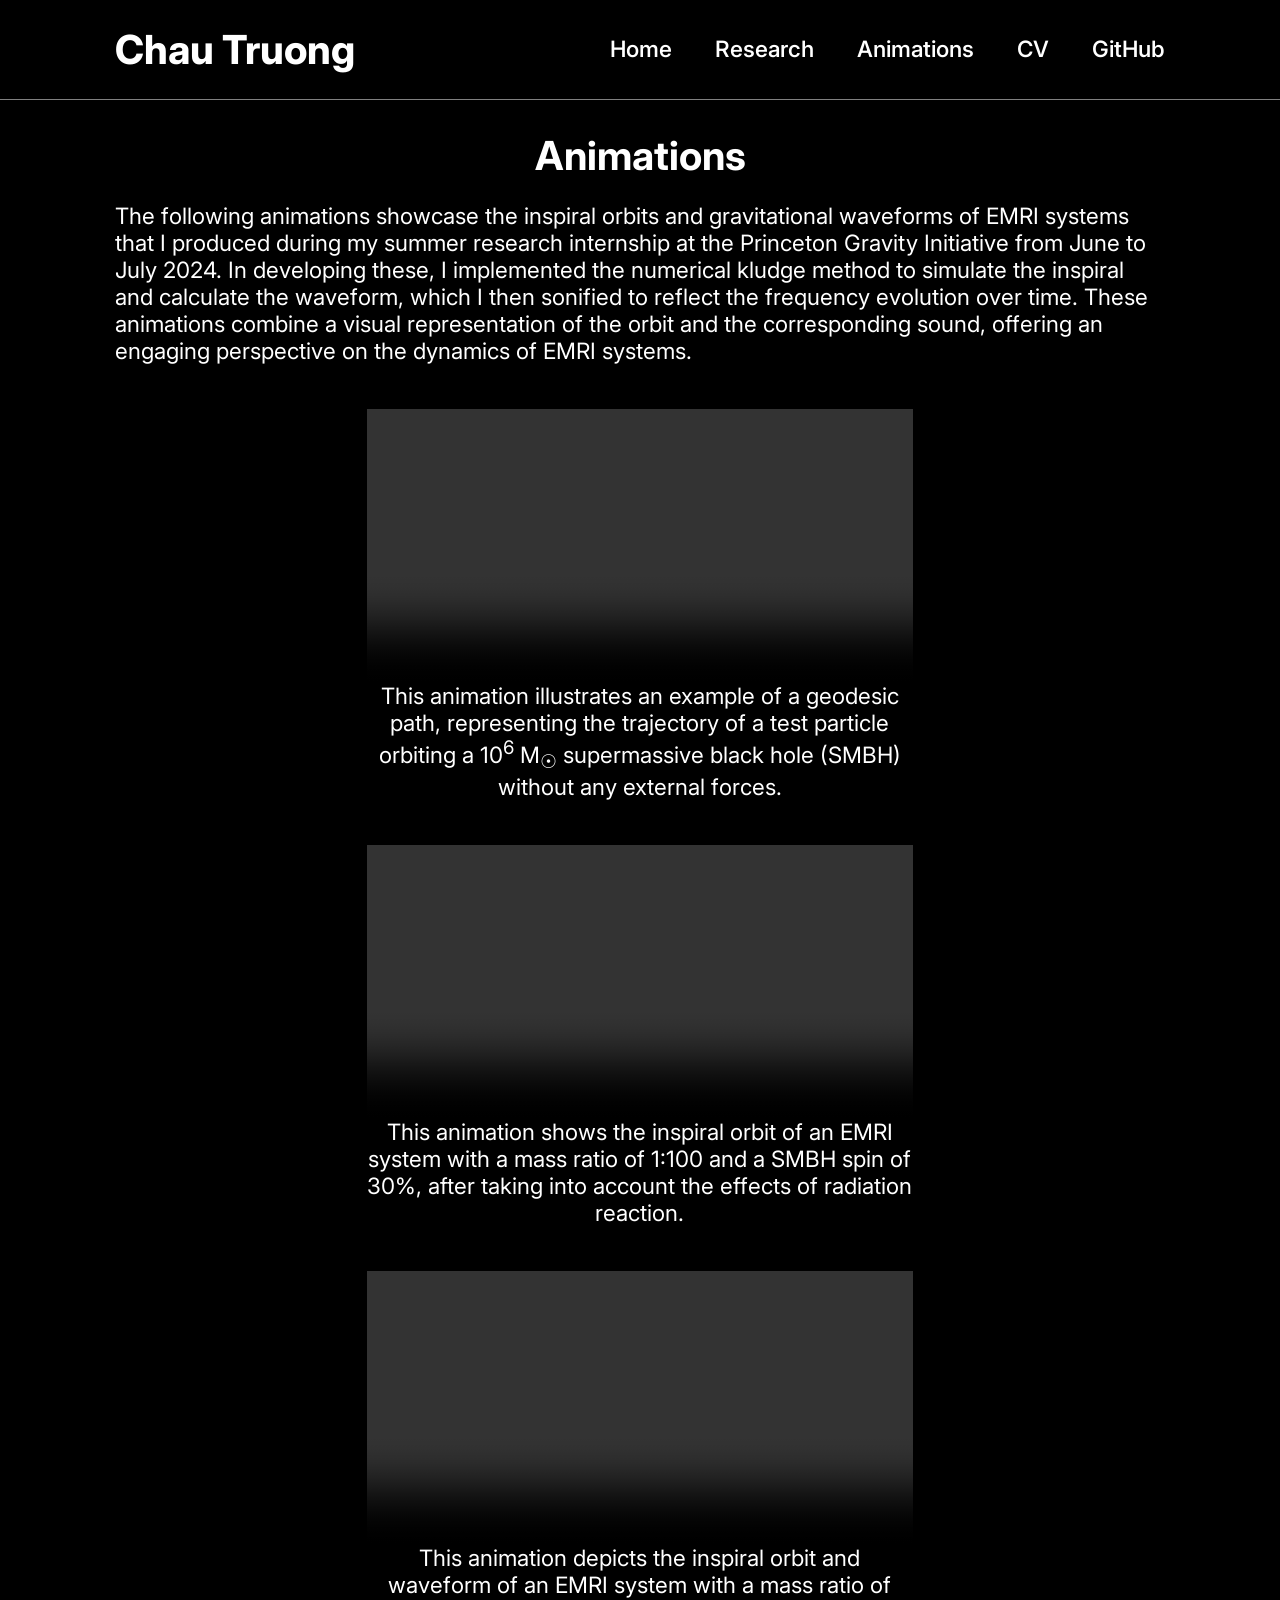
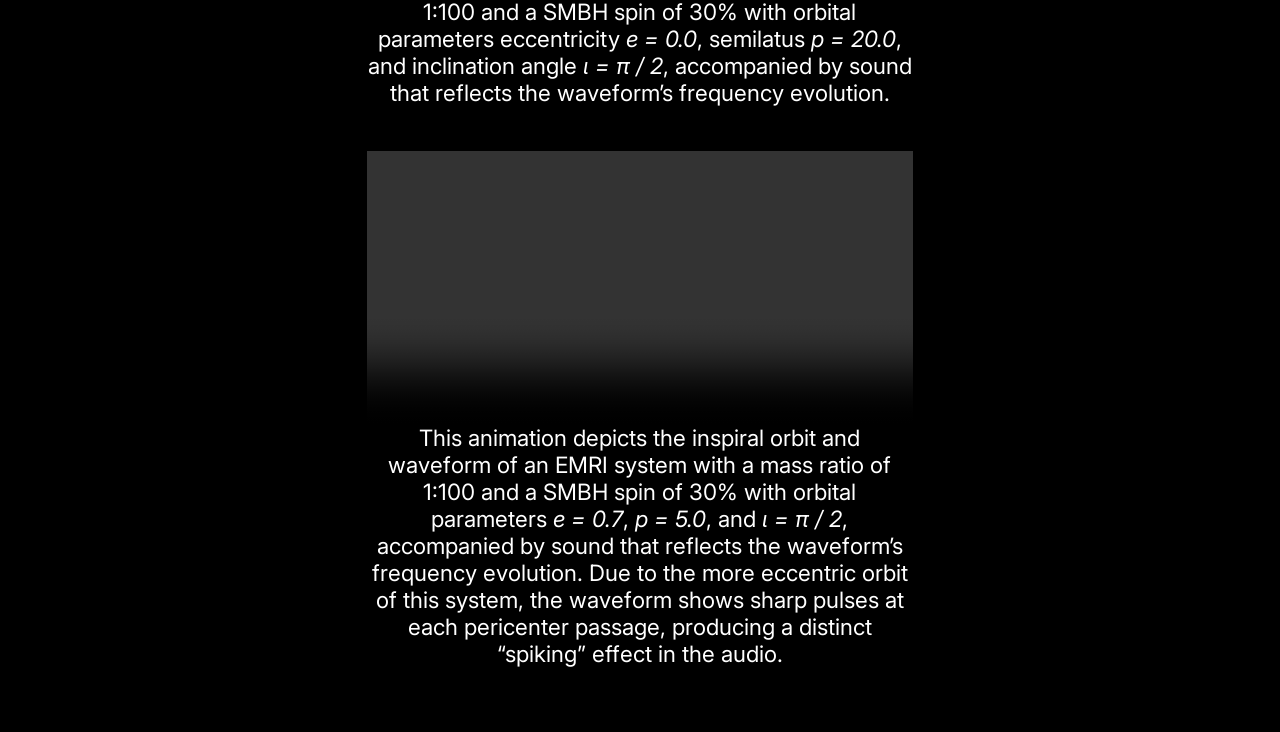
==== animations.html @ 68e2d20f "Update" ====
<!DOCTYPE html>
<html lang="en">

<head>
    <meta charset="UTF-8">
    <meta name="viewport" content="width=device-width, initial-scale=1.0">
    <link rel="stylesheet" href="https://cdnjs.cloudflare.com/ajax/libs/font-awesome/6.5.2/css/all.min.css">
    <link rel="stylesheet" href="style.css">
    <title>Chau Truong — Home</title>
    <style>
        html {
            scroll-behavior: smooth;
        }
    </style>
</head>

<body>

    <!-- Menu links -->
    <header>
        <a href="home.html" class="logo">Chau Truong</a>
        <nav>
            <a href="home.html" class="active">Home</a>
            <a href="research.html" class="active">Research</a>
            <a href="animations.html" class="active">Animations</a>
            <a href="ChauTruong—CV.pdf" class="active" target="_blank">CV</a>
            <a href="https://github.com/chautruo15" class="active" target="_blank">GitHub</a>
        </nav>
        <div class="menu-toggle" onclick="toggleMenu()">
            ☰
        </div>
    </header>

    <script>
        const menuToggle = document.querySelector('.menu-toggle');
        const nav = document.querySelector('nav');

        menuToggle.addEventListener('click', () => {
            nav.classList.toggle('active');
        });

        window.addEventListener('resize', () => {
            if (window.innerWidth > 1050) {
                nav.classList.remove('active'); // Remove 'active' class if screen width exceeds 1050px
            }
        });
    </script>

    <!-- Animations -->
    <section id="animations" class="animations">

        <h2>Animations</h2>

        <p>
            The following animations showcase the inspiral orbits and 
            gravitational waveforms of EMRI systems that I produced during 
            my summer research internship at the Princeton Gravity Initiative from June 
            to July 2024. In developing these, I implemented the numerical 
            kludge method to simulate the inspiral and calculate the waveform, 
            which I then sonified to reflect the frequency evolution over time. 
            These animations combine a visual representation of the orbit and 
            the corresponding sound, offering an engaging perspective on the 
            dynamics of EMRI systems.
        </p>
    
        <!-- MP4s -->
        <div class="video-container">
            <video controls>
                <source src="./geodesics-two-panel.mp4" type="video/mp4">
            </video>
            <p>
                This animation illustrates an example of a geodesic path, 
                representing the trajectory of a test particle orbiting a 
                10<sup>6</sup> M<sub>&#x2609;</sub> supermassive black hole 
                (SMBH) without any external forces.
            </p>
        </div>
    
        <div class="video-container">
            <video controls>
                <source src="./inspiral-two-panel.mp4" type="video/mp4">
            </video>
            <p>
                This animation shows the inspiral orbit of an EMRI system with 
                a mass ratio of 1:100 and a SMBH spin of 30%, after taking into 
                account the effects of radiation reaction.
            </p>
        </div>
    
        <div class="video-container">
            <video controls>
                <source src="./inspiral-waveform-animation-sound-e0.0-p20.0-iota1.57-v2.mp4" type="video/mp4">
            </video>
            <p>
                This animation depicts the inspiral orbit and waveform of an 
                EMRI system with a mass ratio of 1:100 and a SMBH spin of 30% 
                with orbital parameters eccentricity <i>e = 0.0</i>, semilatus <i>p = 20.0</i>, 
                and inclination angle <i>&iota; = &pi; / 2</i>, accompanied by sound that 
                reflects the waveform’s frequency evolution.
            </p>
        </div>
    
        <div class="video-container">
            <video controls>
                <source src="./inspiral-waveform-animation-sound-e0.7-p5.0-iota1.57-v2.mp4" type="video/mp4">
            </video>
            <p>
                This animation depicts the inspiral orbit and waveform of an 
                EMRI system with a mass ratio of 1:100 and a SMBH spin of 30% 
                with orbital parameters <i>e = 0.7</i>, <i>p = 5.0</i>, and 
                <i>&iota; = &pi; / 2</i>, accompanied by sound that reflects the 
                waveform’s frequency evolution. Due to the more eccentric 
                orbit of this system, the waveform shows sharp pulses at 
                each pericenter passage, producing a distinct “spiking” 
                effect in the audio.
            </p>
        </div>

    </section>    

</body>

</html>
---- style.css ----
@import url('https://fonts.googleapis.com/css2?family=Inter:ital,opsz,wght@0,14..32,100..900;1,14..32,100..900&family=Lato:ital,wght@0,100;0,300;0,400;0,700;0,900;1,100;1,300;1,400;1,700;1,900&family=Noto+Sans:ital,wght@0,100..900;1,100..900&family=Open+Sans:ital,wght@0,300..800;1,300..800&family=Roboto:ital,wght@0,100..900;1,100..900&display=swap');

*{
    border: none;
    box-sizing: border-box;
    font-family: 'Inter';
    margin: 0;
    outline: none;
    padding: 0;
    text-decoration: none;
}

html{
    font-size: 62.5%;
}

body{
    background-color: black;
    color: white;
    width: 100%;
    height: 100vh;
}

header{
    position: fixed;
    top: 0;
    left: 0;
    align-items: center;
    background-color: black;
    display: flex;
    justify-content: space-between;
    width: 100%;
    padding: 2.5rem 9%;
    z-index: 100;
    border-bottom: 0.5px solid gray;
}

/* Name */
.logo{
    color: white;
    cursor: pointer;
    font-size: 4rem;
    font-weight: 750;
    transition: 0.5s ease;
}

.logo:hover {
    transform: scale(1.1);
}

/* Menu options */
nav a {
    border-bottom: 3px solid transparent; 
    color: white;
    display: inline-block;
    font-size: 2.25rem;
    font-weight: 550;
    margin-left: 4rem;
    transition: transform 0.3s ease, color 0.3s ease;
}

nav a:hover {
    border-bottom: 3px solid white;
    transform: scale(1.1);
}

/* Menu */
.menu-toggle {
    color: white;
    cursor: pointer;
    display: none;
    font-size: 4rem;
    position: absolute; 
    top: 1.2rem;
    right: 1.2rem;
    z-index: 101;
    transition: 0.5s ease;
}

.menu-toggle:hover {
    transform: scale(1.1);
}

/* Smaller screen */
@media (max-width: 1050px) {
    .menu-toggle {
        cursor: pointer;
        display: block;
        position: absolute;
        top: 1rem;
        right: 1rem;
    }
    nav {
        position: absolute;
        top: 90px;
        right: 0;
        width: 98.5%;
        max-height: 0;
        background-color: black;
        overflow: hidden;
        transform: translateY(-20px);
        transition: max-height 0.5s ease-in-out, transform 0.5s ease-in-out;
        display: flex;
        flex-direction: column;
        align-items: flex-start;
    }
    
    nav.active {
        visibility: visible;
        max-height: 500px;
        padding-bottom: 0.65rem;
        transform: translateY(0);
        transition: max-height 0.5s ease-in-out, transform 0.5s ease-in-out;
    }

    nav a {
        display: inline-block;
        font-size: 2rem;
        margin: 0.75rem;
        color: white;
        text-decoration: none;
        transition: color 0.3s ease;
    }

    nav a:hover {
        border-bottom: 3px solid white;
        transform: scale(1.1);
    }
}

section{
    min-height: 100vh;
    padding: 5rem 9% 5rem;
    padding-top: 13rem;
}

/* Home */
.home{
    align-items: center;
    background-color: black;
    display: flex;
    gap: 8rem;
    justify-content: center;
}

/* About Me heading */
.home-content h2{
    color: white;
    font-size: 4rem;
    line-height: 1.3;
    margin-bottom: 2rem;
    text-align: left; 
}

/* About Me content */
.home-content p{
    font-size: 2.25rem;
    margin-bottom: 1.5rem;
}

/* About Me email */
.home-content .email {
    font-size: 2.25rem;
    margin-bottom: 1.5rem;
}

.home-content a:hover {
    border-bottom: 1.5px solid #64B5F6;
}

/* Photo */
.home-img{
    border-radius: 50%;
}

.home-img img{
    position: relative;
    width: 32vw;
    transition: 0.2s linear;
}

@media (max-width: 1050px) {
    .home {
        align-items: center;
        flex-direction: column;
    }
    .home-content h2{
        text-align: center;
    }
    .home-content {
        order: 1;
        margin-top: 1rem;
        text-align: left;
    }
    .home-img {
        order: 2;
    }
}

/* Research */
.research {
    background-color: black;
    display: flex;
    flex-direction: column;
    gap: 1rem;
    text-align: left; 
}

/* Research heading */
.research h2 {
    color: white;
    font-size: 4rem;
    line-height: 1.3;
    margin-bottom: 1rem;
    text-align: center; 
}

/* Research content */
.research p {
    font-size: 2.25rem;
    margin-bottom: 1.5rem;
}

.research a:hover {
    border-bottom: 1.5px solid #64B5F6;
}

/* Animations */
.animations {
    background-color: black;
    display: flex;
    flex-direction: column;
    gap: 1rem;
    text-align: left; 
}

.animations h2 {
    color: white;
    font-size: 4rem;
    line-height: 1.3;
    margin-bottom: 1rem;
    text-align: center; 
}

.animations p:first-of-type { 
    font-size: 2.25rem;
    margin-bottom: 1.5rem;
}

.animations .video-container {
    margin: auto;
    display: block;
    width: 50%;
    max-width: 100%;
    text-align: center;
    padding-top: 2rem;
}

.animations .video-container video {
    width: 100%;
    display: block;
}

.animations .video-container p {
    font-size: 2.25rem;
    margin-bottom: 1.5rem;
    text-align: center;
}

@media (max-width: 1300px) {
    .animations .video-container {
        width: 52%;
    }
}

@media (max-width: 1200px) {
    .animations .video-container {
        width: 55%;
    }
}

@media (max-width: 1100px) {
    .animations .video-container {
        width: 57%;
    }
}

@media (max-width: 1000px) {
    .animations .video-container {
        width: 60%;
    }
}

@media (max-width: 900px) {
    .animations .video-container {
        width: 65%;
    }
}

@media (max-width: 800px) {
    .animations .video-container {
        width: 70%;
    }
}

@media (max-width: 700px) {
    .animations .video-container {
        width: 75%;
    }
}

@media (max-width: 600px) {
    .animations .video-container {
        width: 80%;
    }
}

@media (max-width: 500px) {
    .animations .video-container {
        width: 90%;
    }
}

@media (max-width: 400px) {
    .animations .video-container {
        width: 98%;
    }
}
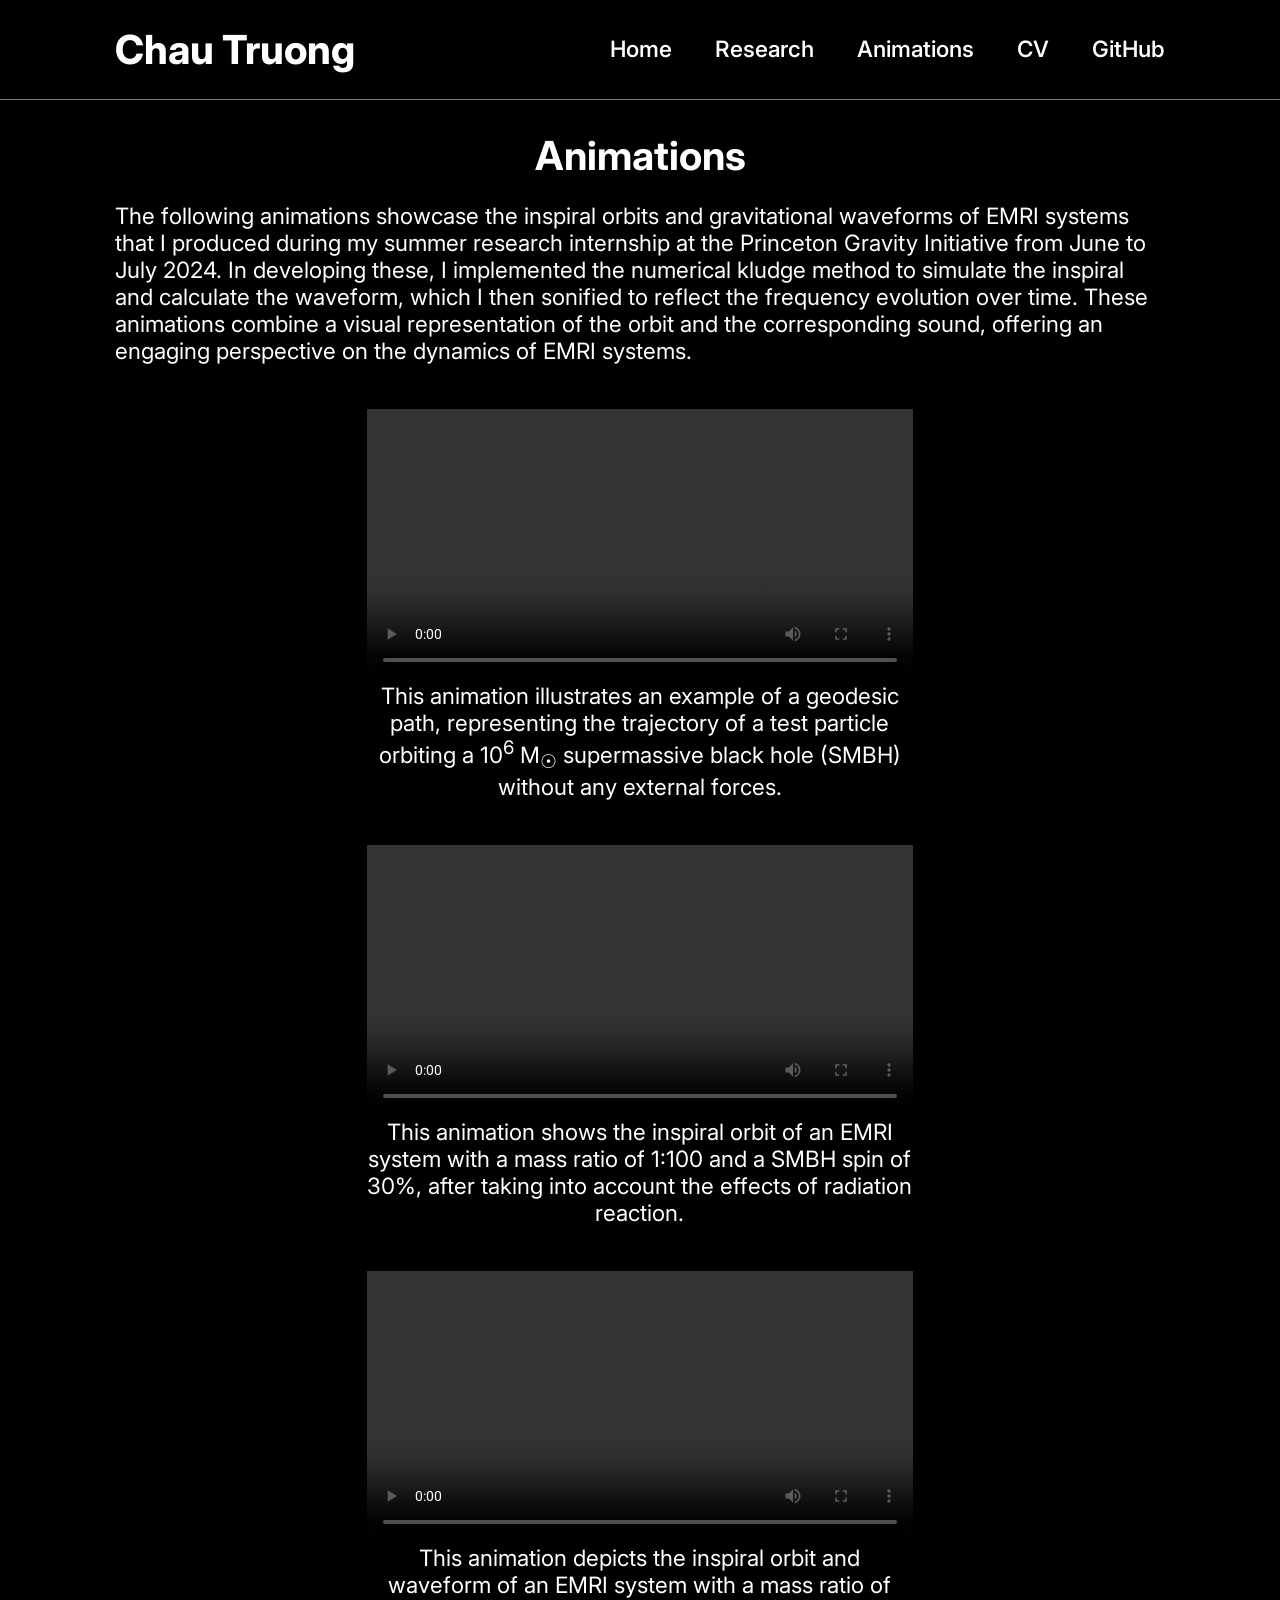
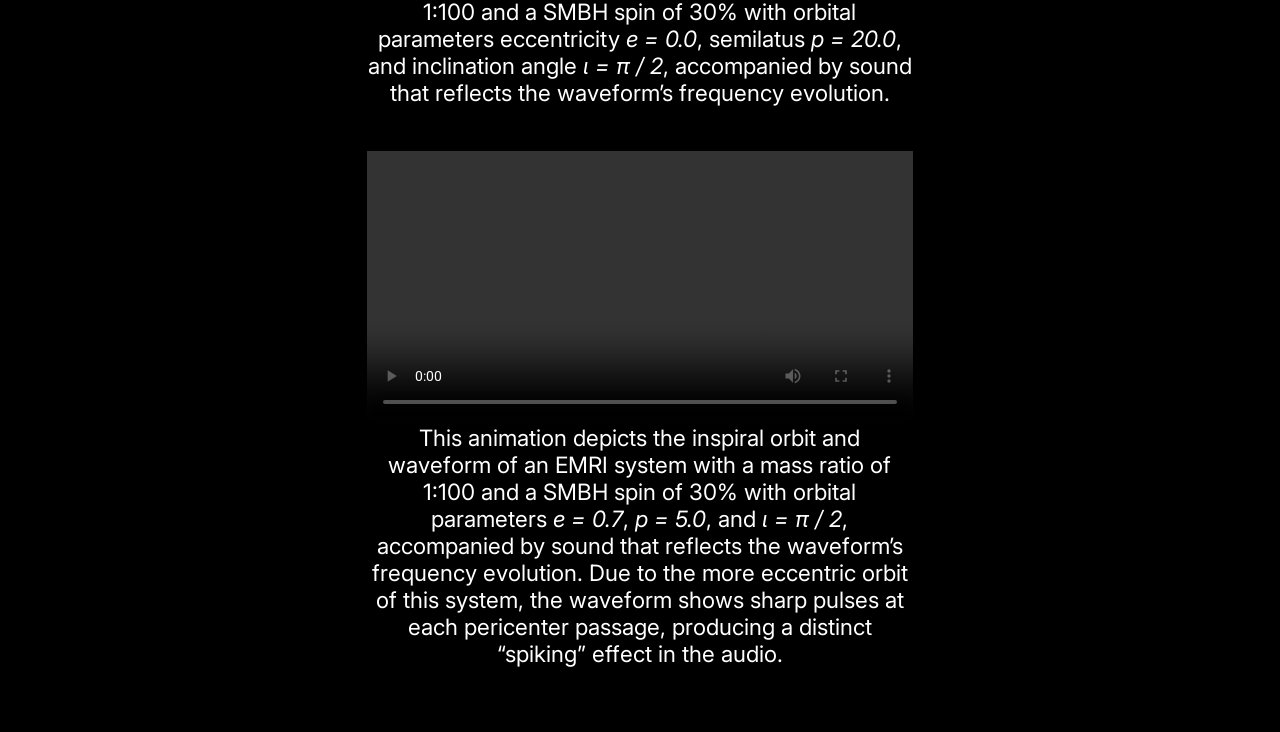
==== commit 547706d7: "Update index.html" ====
--- a/animations.html
+++ b/animations.html
@@ -18,9 +18,9 @@
 
     <!-- Menu links -->
     <header>
-        <a href="home.html" class="logo">Chau Truong</a>
+        <a href="index.html" class="logo">Chau Truong</a>
         <nav>
-            <a href="home.html" class="active">Home</a>
+            <a href="index.html" class="active">Home</a>
             <a href="research.html" class="active">Research</a>
             <a href="animations.html" class="active">Animations</a>
             <a href="ChauTruong—CV.pdf" class="active" target="_blank">CV</a>
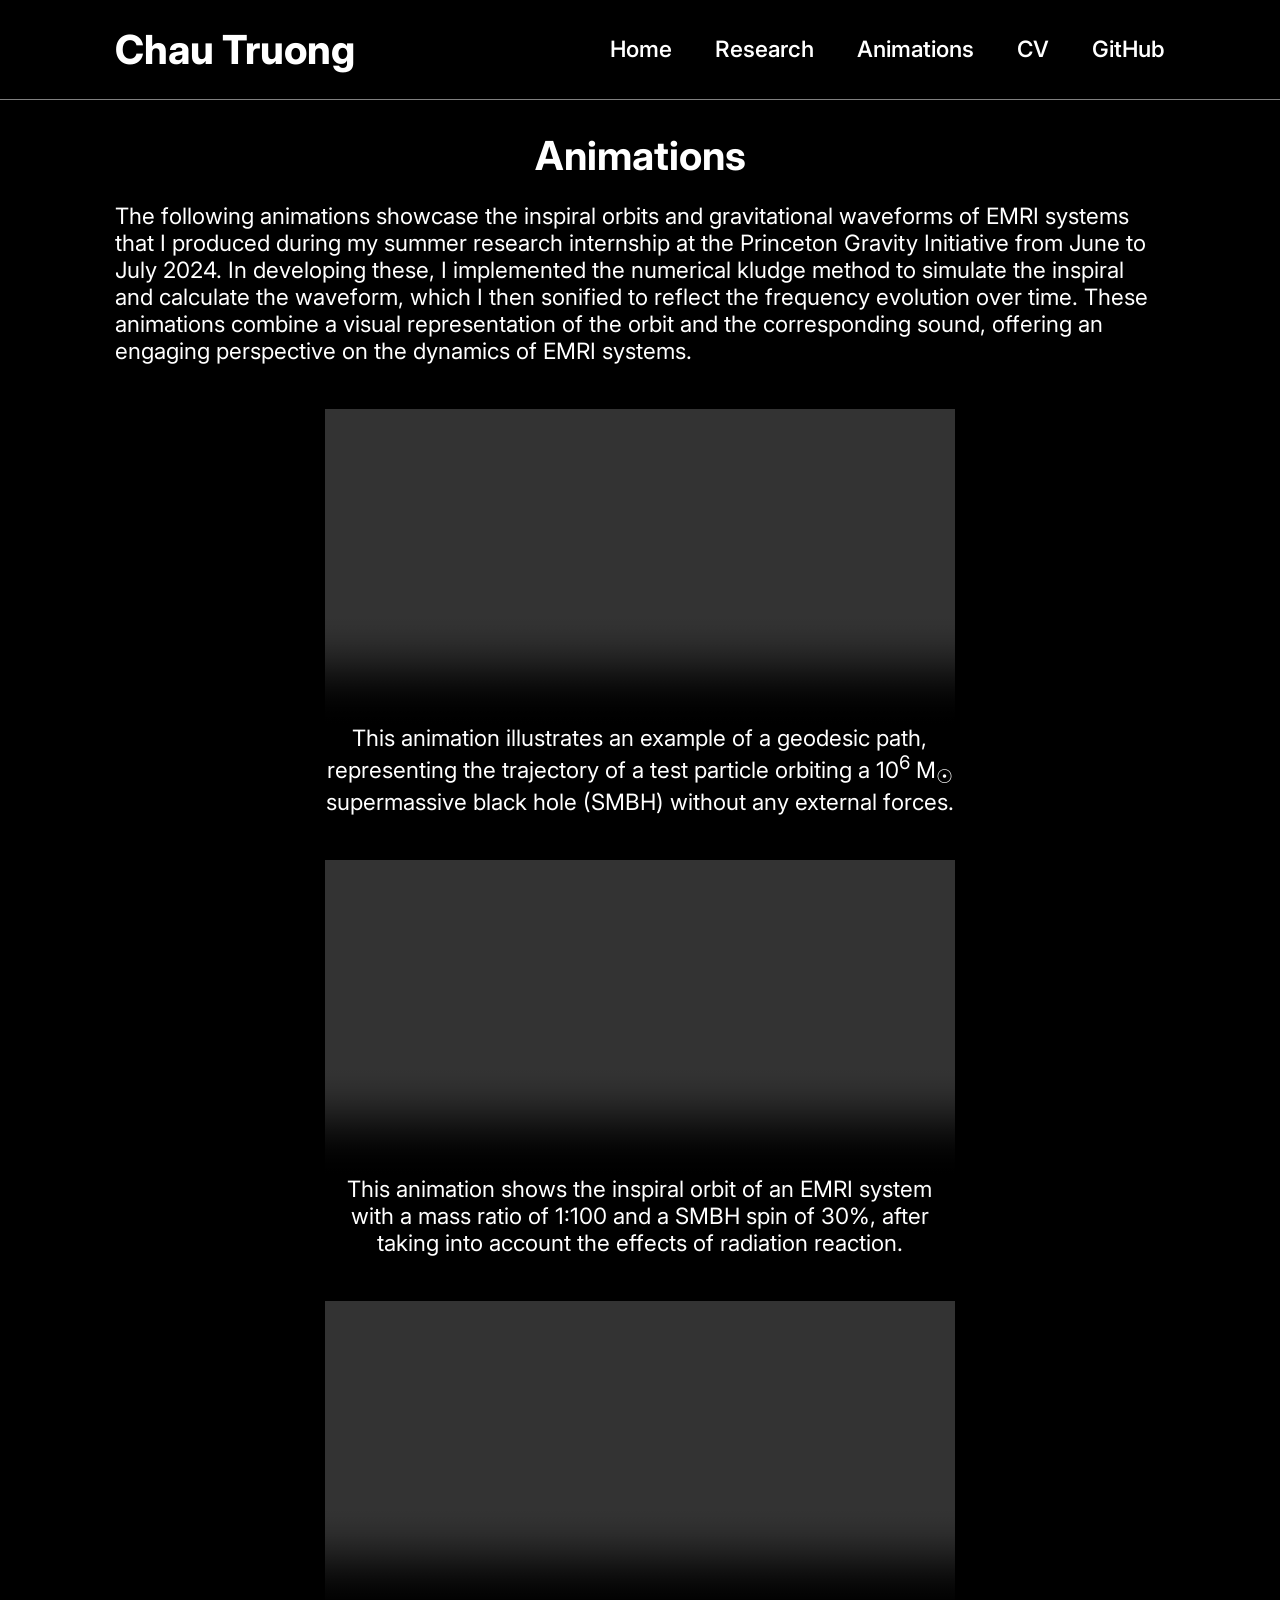
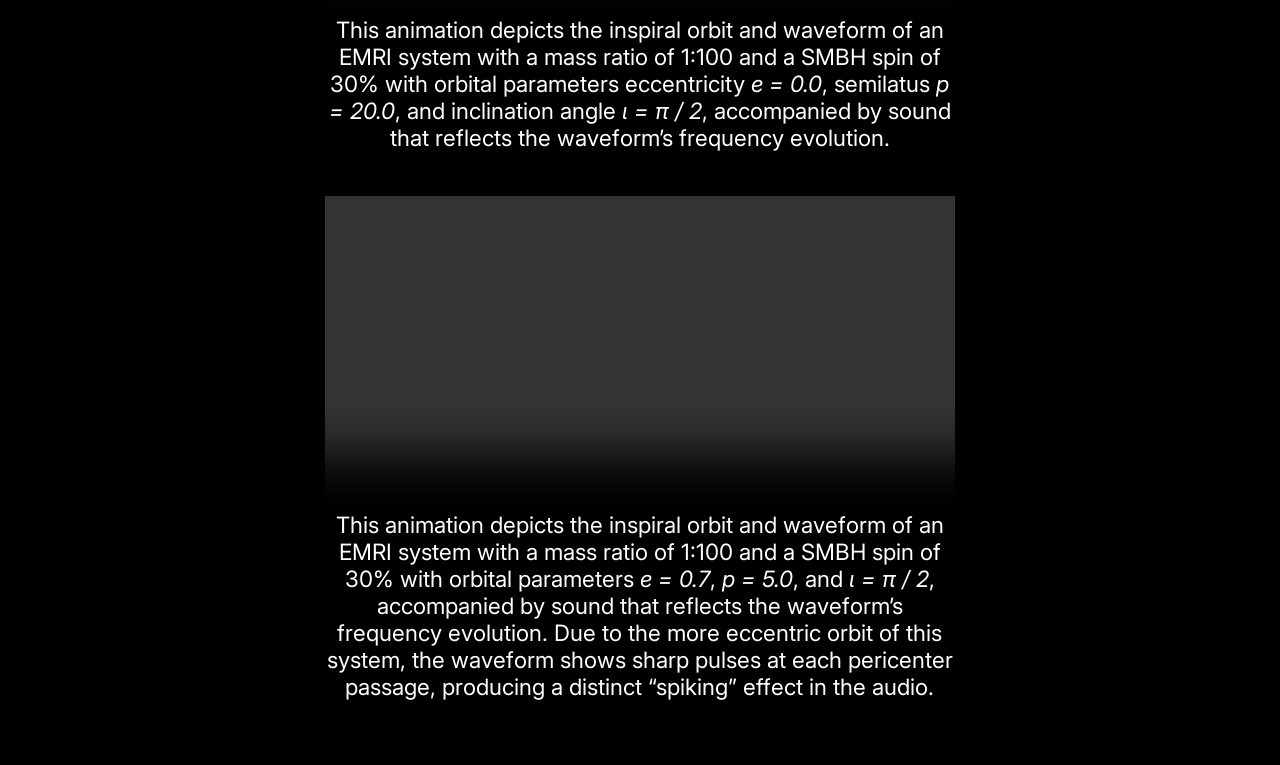
==== commit 9f765da8: "Fix drop-down menu" ====
--- a/animations.html
+++ b/animations.html
@@ -37,11 +37,13 @@
 
         menuToggle.addEventListener('click', () => {
             nav.classList.toggle('active');
+            // menuToggle.innerHTML = nav.classList.contains('active') ? '✕' : '☰';
         });
 
         window.addEventListener('resize', () => {
             if (window.innerWidth > 1050) {
                 nav.classList.remove('active'); // Remove 'active' class if screen width exceeds 1050px
+                // menuToggle.innerHTML = '☰';
             }
         });
     </script>
--- a/style.css
+++ b/style.css
@@ -23,8 +23,6 @@
 
 header{
     position: fixed;
-    top: 0;
-    left: 0;
     align-items: center;
     background-color: black;
     display: flex;
@@ -41,7 +39,6 @@
     cursor: pointer;
     font-size: 4rem;
     font-weight: 750;
-    transition: 0.5s ease;
 }
 
 .logo:hover {
@@ -56,7 +53,6 @@
     font-size: 2.25rem;
     font-weight: 550;
     margin-left: 4rem;
-    transition: transform 0.3s ease, color 0.3s ease;
 }
 
 nav a:hover {
@@ -69,12 +65,9 @@
     color: white;
     cursor: pointer;
     display: none;
-    font-size: 4rem;
+    font-size: 5rem;
     position: absolute; 
-    top: 1.2rem;
-    right: 1.2rem;
-    z-index: 101;
-    transition: 0.5s ease;
+    z-index: 100;
 }
 
 .menu-toggle:hover {
@@ -88,17 +81,16 @@
         display: block;
         position: absolute;
         top: 1rem;
-        right: 1rem;
+        right: 3rem;
     }
     nav {
         position: absolute;
-        top: 90px;
-        right: 0;
-        width: 98.5%;
+        top: 9.9rem;
+        right: 0rem;
+        width: 100%;
         max-height: 0;
         background-color: black;
         overflow: hidden;
-        transform: translateY(-20px);
         transition: max-height 0.5s ease-in-out, transform 0.5s ease-in-out;
         display: flex;
         flex-direction: column;
@@ -107,19 +99,18 @@
     
     nav.active {
         visibility: visible;
-        max-height: 500px;
-        padding-bottom: 0.65rem;
-        transform: translateY(0);
+        max-height: 30rem;
         transition: max-height 0.5s ease-in-out, transform 0.5s ease-in-out;
+        border-bottom: 0.5px solid gray;
     }
 
     nav a {
+        border-bottom: 3px solid transparent; 
+        color: white;
         display: inline-block;
-        font-size: 2rem;
-        margin: 0.75rem;
-        color: white;
-        text-decoration: none;
-        transition: color 0.3s ease;
+        font-size: 2.25rem;
+        font-weight: 550;
+        margin: 1.5rem;
     }
 
     nav a:hover {
@@ -181,19 +172,29 @@
 
 @media (max-width: 1050px) {
     .home {
-        align-items: center;
+        background-color: black;
+        display: flex;
         flex-direction: column;
+        gap: 1rem;
+        text-align: left; 
     }
     .home-content h2{
-        text-align: center;
-    }
-    .home-content {
         order: 1;
-        margin-top: 1rem;
-        text-align: left;
+        color: white;
+        font-size: 4rem;
+        line-height: 1.3;
+        margin-bottom: 2rem;
+        text-align: center; 
+    }
+    .home-content p{
+        order: 2;
+        font-size: 2.25rem;
+        margin-bottom: 1.5rem;
     }
     .home-img {
-        order: 2;
+        order: 3;
+        margin-top: 1.5rem;
+        margin-bottom: 1.5rem;
     }
 }
 
@@ -250,7 +251,7 @@
 .animations .video-container {
     margin: auto;
     display: block;
-    width: 50%;
+    width: 60%;
     max-width: 100%;
     text-align: center;
     padding-top: 2rem;
@@ -266,63 +267,3 @@
     margin-bottom: 1.5rem;
     text-align: center;
 }
-
-@media (max-width: 1300px) {
-    .animations .video-container {
-        width: 52%;
-    }
-}
-
-@media (max-width: 1200px) {
-    .animations .video-container {
-        width: 55%;
-    }
-}
-
-@media (max-width: 1100px) {
-    .animations .video-container {
-        width: 57%;
-    }
-}
-
-@media (max-width: 1000px) {
-    .animations .video-container {
-        width: 60%;
-    }
-}
-
-@media (max-width: 900px) {
-    .animations .video-container {
-        width: 65%;
-    }
-}
-
-@media (max-width: 800px) {
-    .animations .video-container {
-        width: 70%;
-    }
-}
-
-@media (max-width: 700px) {
-    .animations .video-container {
-        width: 75%;
-    }
-}
-
-@media (max-width: 600px) {
-    .animations .video-container {
-        width: 80%;
-    }
-}
-
-@media (max-width: 500px) {
-    .animations .video-container {
-        width: 90%;
-    }
-}
-
-@media (max-width: 400px) {
-    .animations .video-container {
-        width: 98%;
-    }
-}
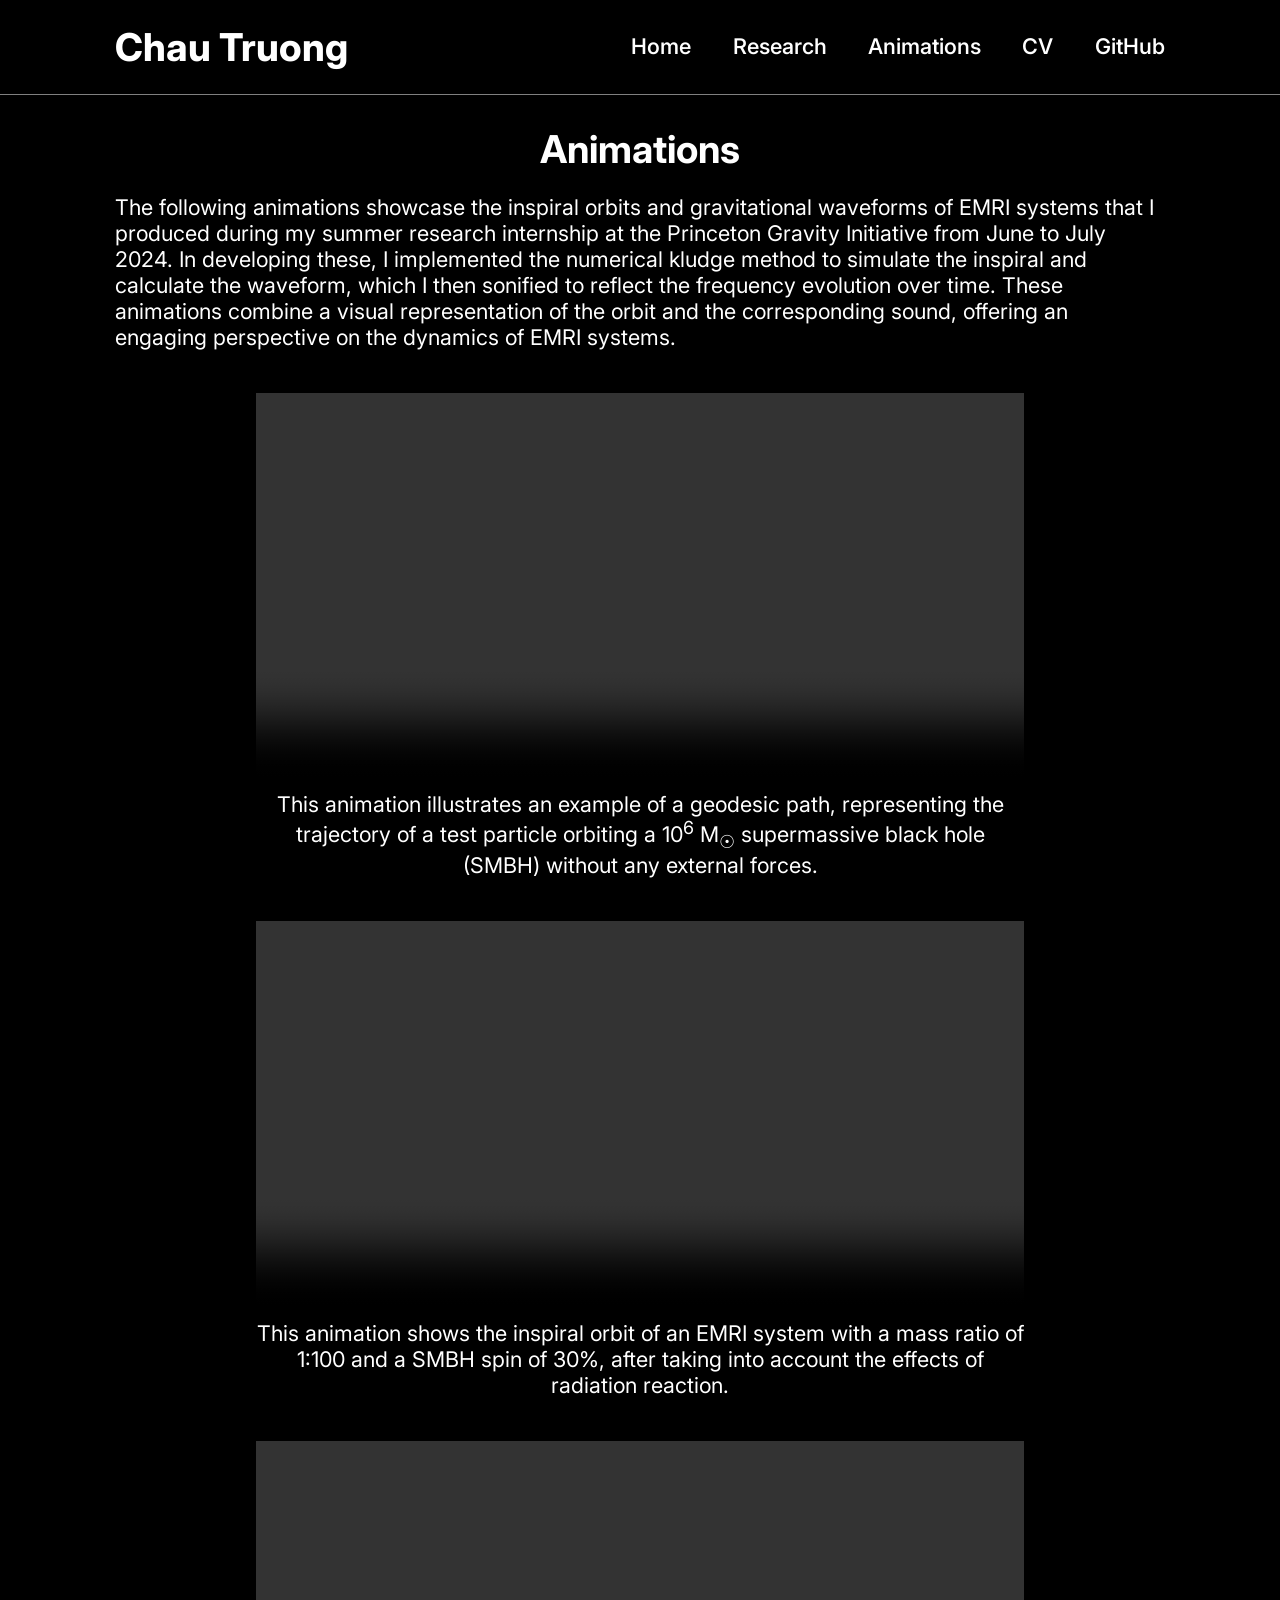
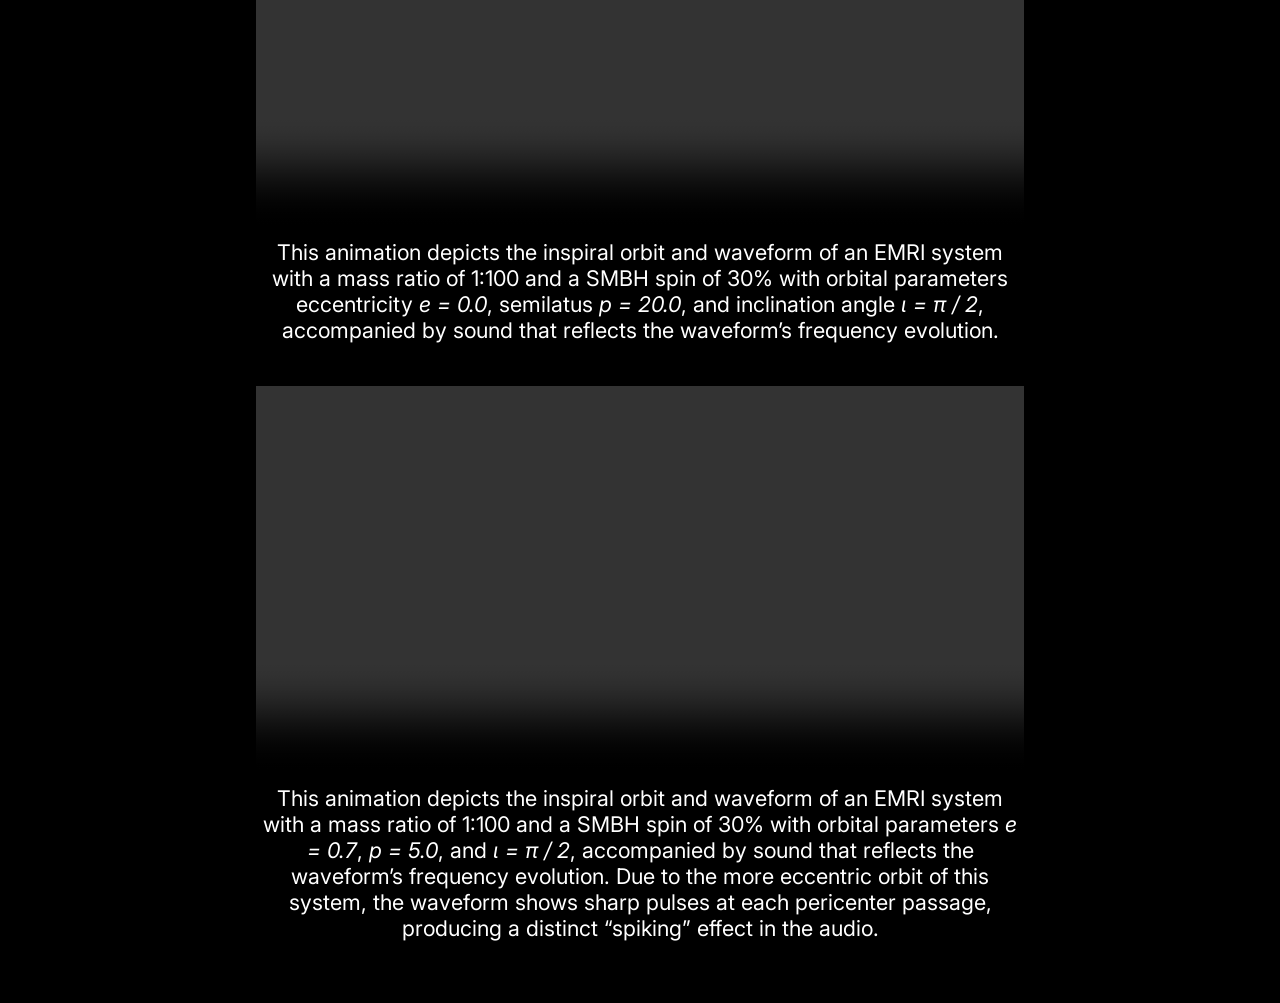
==== commit 5efc5e97: "Toggle menu icon" ====
--- a/animations.html
+++ b/animations.html
@@ -37,13 +37,15 @@
 
         menuToggle.addEventListener('click', () => {
             nav.classList.toggle('active');
-            // menuToggle.innerHTML = nav.classList.contains('active') ? '✕' : '☰';
+            menuToggle.classList.toggle('is-open');
+            menuToggle.innerHTML = nav.classList.contains('active') ? '✕' : '☰';
         });
 
         window.addEventListener('resize', () => {
             if (window.innerWidth > 1050) {
-                nav.classList.remove('active'); // Remove 'active' class if screen width exceeds 1050px
-                // menuToggle.innerHTML = '☰';
+                nav.classList.remove('active');
+                menuToggle.classList.remove('is-open');
+                menuToggle.innerHTML = '☰';
             }
         });
     </script>
--- a/style.css
+++ b/style.css
@@ -1,24 +1,20 @@
 @import url('https://fonts.googleapis.com/css2?family=Inter:ital,opsz,wght@0,14..32,100..900;1,14..32,100..900&family=Lato:ital,wght@0,100;0,300;0,400;0,700;0,900;1,100;1,300;1,400;1,700;1,900&family=Noto+Sans:ital,wght@0,100..900;1,100..900&family=Open+Sans:ital,wght@0,300..800;1,300..800&family=Roboto:ital,wght@0,100..900;1,100..900&display=swap');
 
 *{
-    border: none;
     box-sizing: border-box;
     font-family: 'Inter';
     margin: 0;
-    outline: none;
-    padding: 0;
     text-decoration: none;
 }
 
 html{
-    font-size: 62.5%;
+    font-size: 60%;
 }
 
 body{
     background-color: black;
     color: white;
     width: 100%;
-    height: 100vh;
 }
 
 header{
@@ -29,7 +25,6 @@
     justify-content: space-between;
     width: 100%;
     padding: 2.5rem 9%;
-    z-index: 100;
     border-bottom: 0.5px solid gray;
 }
 
@@ -67,7 +62,6 @@
     display: none;
     font-size: 5rem;
     position: absolute; 
-    z-index: 100;
 }
 
 .menu-toggle:hover {
@@ -82,6 +76,14 @@
         position: absolute;
         top: 1rem;
         right: 3rem;
+    }
+    .menu-toggle.is-open {
+        top: 2.1rem;
+        right: 3.5rem;
+        font-size: 5rem;
+        position: absolute; 
+        font-size: 4rem;
+        font-weight: 1000;
     }
     nav {
         position: absolute;
@@ -99,7 +101,7 @@
     
     nav.active {
         visibility: visible;
-        max-height: 30rem;
+        max-height: 35rem;
         transition: max-height 0.5s ease-in-out, transform 0.5s ease-in-out;
         border-bottom: 0.5px solid gray;
     }
@@ -159,27 +161,18 @@
     border-bottom: 1.5px solid #64B5F6;
 }
 
-/* Photo */
-.home-img{
-    border-radius: 50%;
-}
-
-.home-img img{
-    position: relative;
-    width: 32vw;
-    transition: 0.2s linear;
-}
-
 @media (max-width: 1050px) {
     .home {
         background-color: black;
         display: flex;
         flex-direction: column;
         gap: 1rem;
-        text-align: left; 
+    }
+
+    .home-content {
+        order: 1;
     }
     .home-content h2{
-        order: 1;
         color: white;
         font-size: 4rem;
         line-height: 1.3;
@@ -187,14 +180,19 @@
         text-align: center; 
     }
     .home-content p{
-        order: 2;
         font-size: 2.25rem;
         margin-bottom: 1.5rem;
-    }
+        text-align: left; 
+    }
+
     .home-img {
-        order: 3;
+        order: 2;
+    }
+    .home-img img{
         margin-top: 1.5rem;
         margin-bottom: 1.5rem;
+        max-width: 100%;
+        text-align: center; 
     }
 }
 
@@ -251,7 +249,7 @@
 .animations .video-container {
     margin: auto;
     display: block;
-    width: 60%;
+    width: 80rem;
     max-width: 100%;
     text-align: center;
     padding-top: 2rem;
@@ -264,6 +262,7 @@
 
 .animations .video-container p {
     font-size: 2.25rem;
+    margin-top: 1.5rem;
     margin-bottom: 1.5rem;
     text-align: center;
 }
